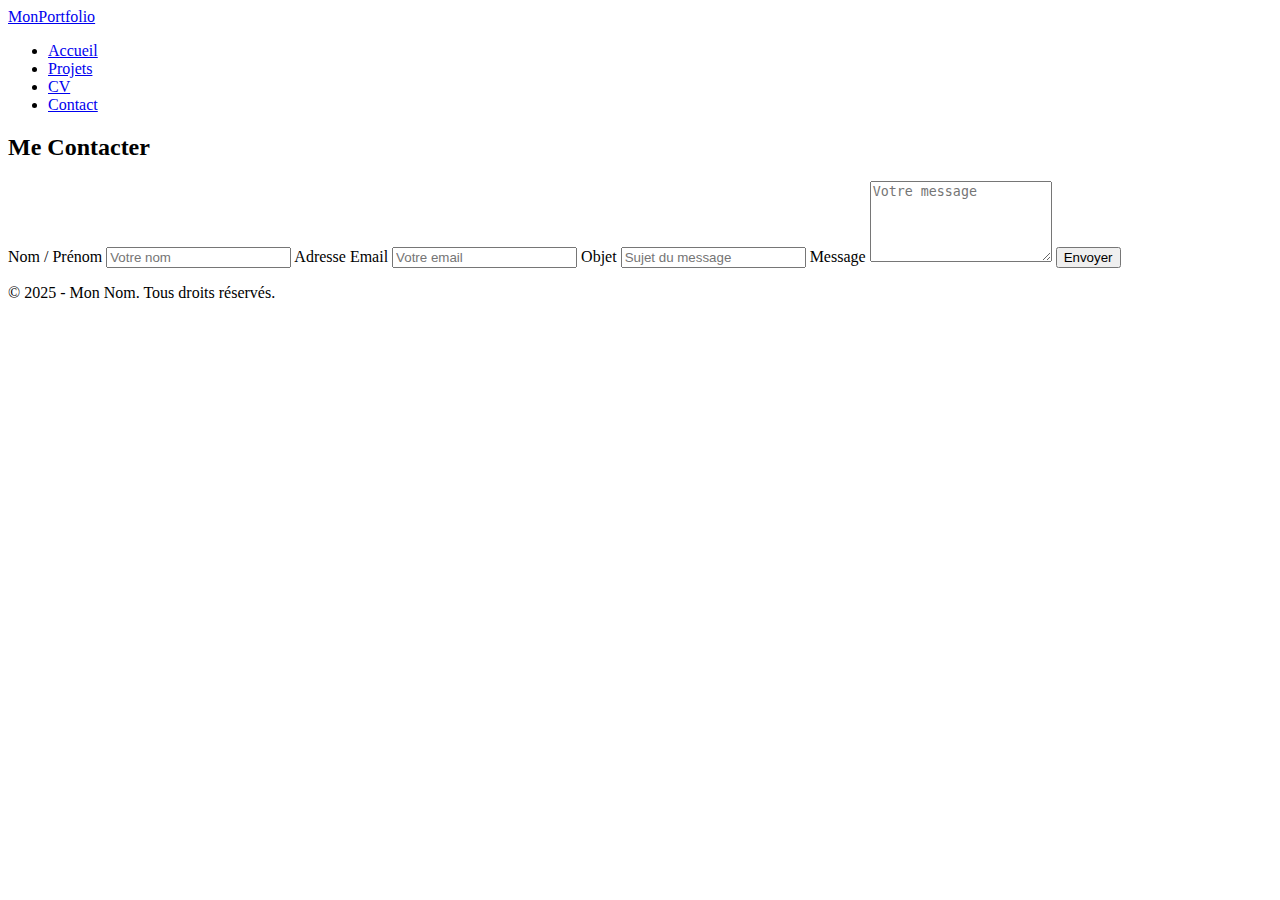
==== contact.html @ 8c7aaa2c "Create contact.html" ====
<!DOCTYPE html>
<html lang="fr">
<head>
  <meta charset="UTF-8" />
  <title>Portfolio - Contact</title>
  <link rel="stylesheet" href="style.css" />
  <script src="script.js" defer></script>
</head>
<body>

  <header>
    <nav class="navbar">
      <a href="index.html" class="logo">MonPortfolio</a>
      <ul class="nav-links">
        <li><a href="index.html">Accueil</a></li>
        <li><a href="projects.html">Projets</a></li>
        <li><a href="cv.html">CV</a></li>
        <li><a href="contact.html" class="active">Contact</a></li>
      </ul>
    </nav>
  </header>

  <section class="page-section">
    <h2>Me Contacter</h2>
    <form class="contact-form" action="#" method="post">
      <label for="name">Nom / Prénom</label>
      <input type="text" id="name" name="name" placeholder="Votre nom" required>

      <label for="email">Adresse Email</label>
      <input type="email" id="email" name="email" placeholder="Votre email" required>

      <label for="subject">Objet</label>
      <input type="text" id="subject" name="subject" placeholder="Sujet du message" required>

      <label for="message">Message</label>
      <textarea id="message" name="message" rows="5" placeholder="Votre message" required></textarea>

      <button type="submit" class="btn">Envoyer</button>
    </form>
  </section>

  <footer>
    <p>© 2025 - Mon Nom. Tous droits réservés.</p>
  </footer>

</body>
</html>
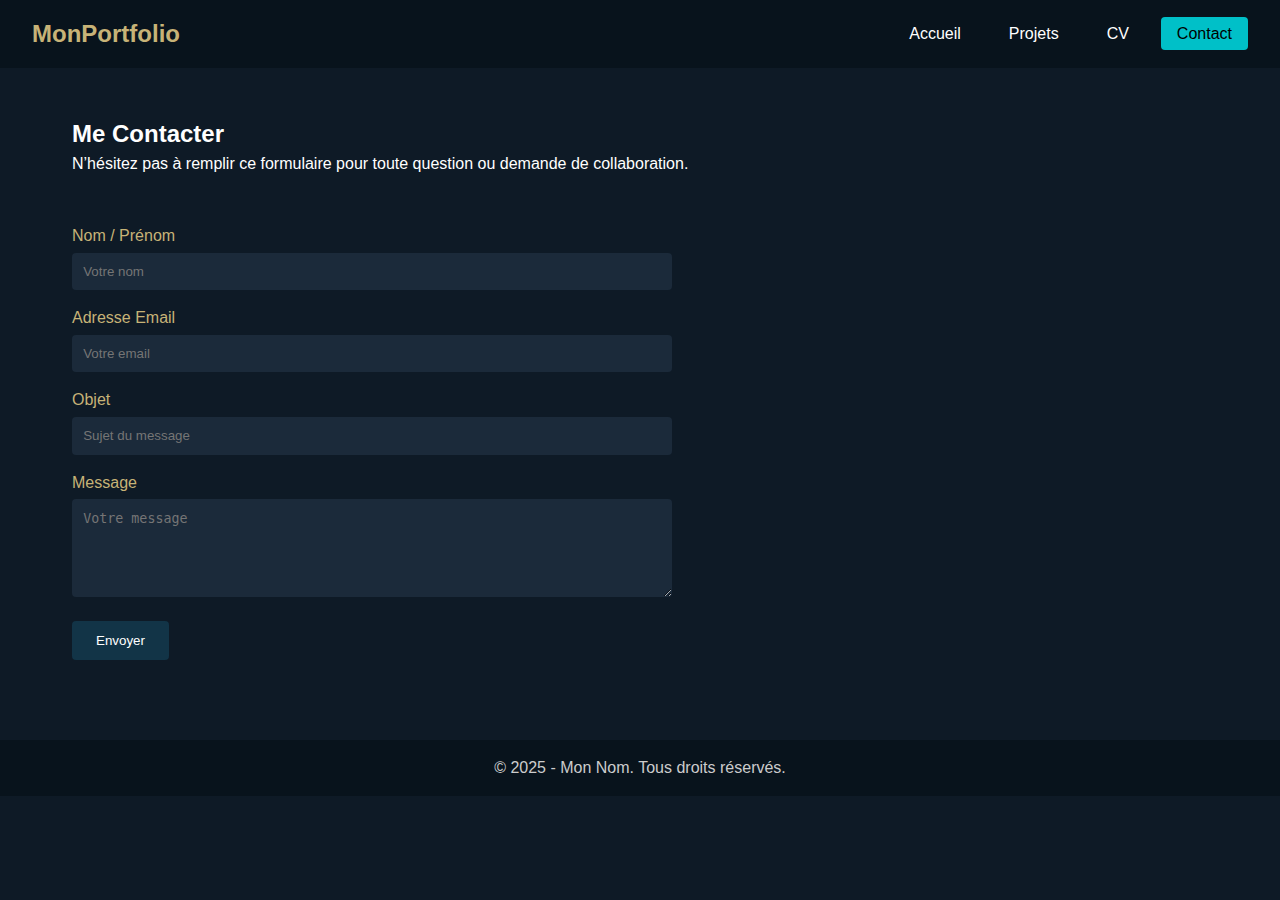
==== commit a087ae4f: "Update contact.html" ====
--- a/contact.html
+++ b/contact.html
@@ -22,6 +22,8 @@
 
   <section class="page-section">
     <h2>Me Contacter</h2>
+    <p>N’hésitez pas à remplir ce formulaire pour toute question ou demande de collaboration.</p>
+
     <form class="contact-form" action="#" method="post">
       <label for="name">Nom / Prénom</label>
       <input type="text" id="name" name="name" placeholder="Votre nom" required>
--- a/style.css
+++ b/style.css
@@ -0,0 +1,212 @@
+/* Couleurs principales inspirées par LoL */
+:root {
+  --dark-bg: #0E1A26;       /* Bleu nuit / sombre */
+  --gold-color: #C7B377;    /* Doré discret */
+  --accent-color: #00C0C8;  /* Bleu-vert */
+  --text-color: #ffffff;    /* Texte clair */
+  --secondary-text: #cccccc; 
+  --btn-bg: #123447;        /* Fond bouton sombre */
+  --btn-hover-bg: #165772;  /* Survol bouton */
+}
+
+/* RESET SIMPLE */
+* {
+  margin: 0;
+  padding: 0;
+  box-sizing: border-box;
+}
+
+body {
+  background-color: var(--dark-bg);
+  color: var(--text-color);
+  font-family: "Segoe UI", Tahoma, Geneva, Verdana, sans-serif;
+  line-height: 1.5;
+}
+
+/* NAVBAR */
+.navbar {
+  display: flex;
+  justify-content: space-between;
+  align-items: center;
+  background-color: #08131c;
+  padding: 1rem 2rem;
+}
+
+.navbar .logo {
+  color: var(--gold-color);
+  font-size: 1.5rem;
+  text-decoration: none;
+  font-weight: bold;
+}
+
+.nav-links {
+  list-style: none;
+  display: flex;
+  gap: 1rem;
+}
+
+.nav-links li {
+  display: inline-block;
+}
+
+.nav-links a {
+  color: var(--text-color);
+  text-decoration: none;
+  padding: 0.5rem 1rem;
+  transition: background 0.3s;
+}
+
+.nav-links a.active,
+.nav-links a:hover {
+  background-color: var(--accent-color);
+  color: #000000;
+  border-radius: 4px;
+}
+
+/* HERO */
+.hero {
+  min-height: 70vh;
+  background: linear-gradient(
+    rgba(14, 26, 38, 0.7),
+    rgba(14, 26, 38, 0.7)
+  ), url('https://images.unsplash.com/photo-1600376070644-c06be0fae2f0?ixlib=rb-4.0.3&auto=format&fit=crop&w=1950&q=80');
+  background-size: cover;
+  background-position: center;
+  display: flex;
+  align-items: center;
+  justify-content: center;
+  text-align: center;
+}
+
+.hero-text {
+  max-width: 600px;
+}
+
+.hero h1 {
+  font-size: 2.5rem;
+  margin-bottom: 1rem;
+}
+
+.hero p {
+  margin-bottom: 1.5rem;
+  color: var(--secondary-text);
+}
+
+.btn {
+  display: inline-block;
+  background-color: var(--btn-bg);
+  color: var(--text-color);
+  padding: 0.75rem 1.5rem;
+  border: none;
+  border-radius: 4px;
+  cursor: pointer;
+  text-decoration: none;
+  transition: background 0.3s;
+}
+
+.btn:hover {
+  background-color: var(--btn-hover-bg);
+}
+
+/* SECTION PAGE */
+.page-section {
+  padding: 3rem 2rem;
+  max-width: 1200px;
+  margin: 0 auto;
+}
+
+/* PROJETS */
+.projects-grid {
+  display: grid;
+  grid-template-columns: repeat(auto-fit, minmax(250px, 1fr));
+  gap: 2rem;
+  margin-top: 2rem;
+}
+
+.project-card {
+  background-color: #10202f;
+  padding: 1.5rem;
+  border-radius: 8px;
+  transition: transform 0.3s;
+}
+
+.project-card:hover {
+  transform: scale(1.02);
+}
+
+.project-card h3 {
+  margin-bottom: 0.5rem;
+  color: var(--gold-color);
+}
+
+.project-card p {
+  color: var(--secondary-text);
+  margin-bottom: 1rem;
+}
+
+/* CV */
+.cv-container {
+  display: grid;
+  grid-template-columns: 1fr 1fr;
+  gap: 2rem;
+  margin-top: 2rem;
+}
+
+.cv-block {
+  background-color: #10202f;
+  padding: 1.5rem;
+  border-radius: 8px;
+}
+
+.cv-block h3 {
+  margin-bottom: 1rem;
+  color: var(--gold-color);
+}
+
+.cv-block ul {
+  list-style: none;
+  padding: 0;
+}
+
+.cv-block li {
+  margin-bottom: 0.5rem;
+}
+
+/* CONTACT */
+.contact-form {
+  display: flex;
+  flex-direction: column;
+  max-width: 600px;
+  margin-top: 2rem;
+}
+
+.contact-form label {
+  margin-top: 1rem;
+  margin-bottom: 0.3rem;
+  color: var(--gold-color);
+}
+
+.contact-form input[type="text"],
+.contact-form input[type="email"],
+.contact-form textarea {
+  padding: 0.7rem;
+  border-radius: 4px;
+  border: none;
+  outline: none;
+  background-color: #1b2a3a;
+  color: var(--text-color);
+}
+
+.contact-form button[type="submit"] {
+  align-self: flex-start;
+  margin-top: 1.5rem;
+}
+
+/* FOOTER */
+footer {
+  text-align: center;
+  padding: 1rem;
+  background-color: #08131c;
+  color: var(--secondary-text);
+  margin-top: 2rem;
+}
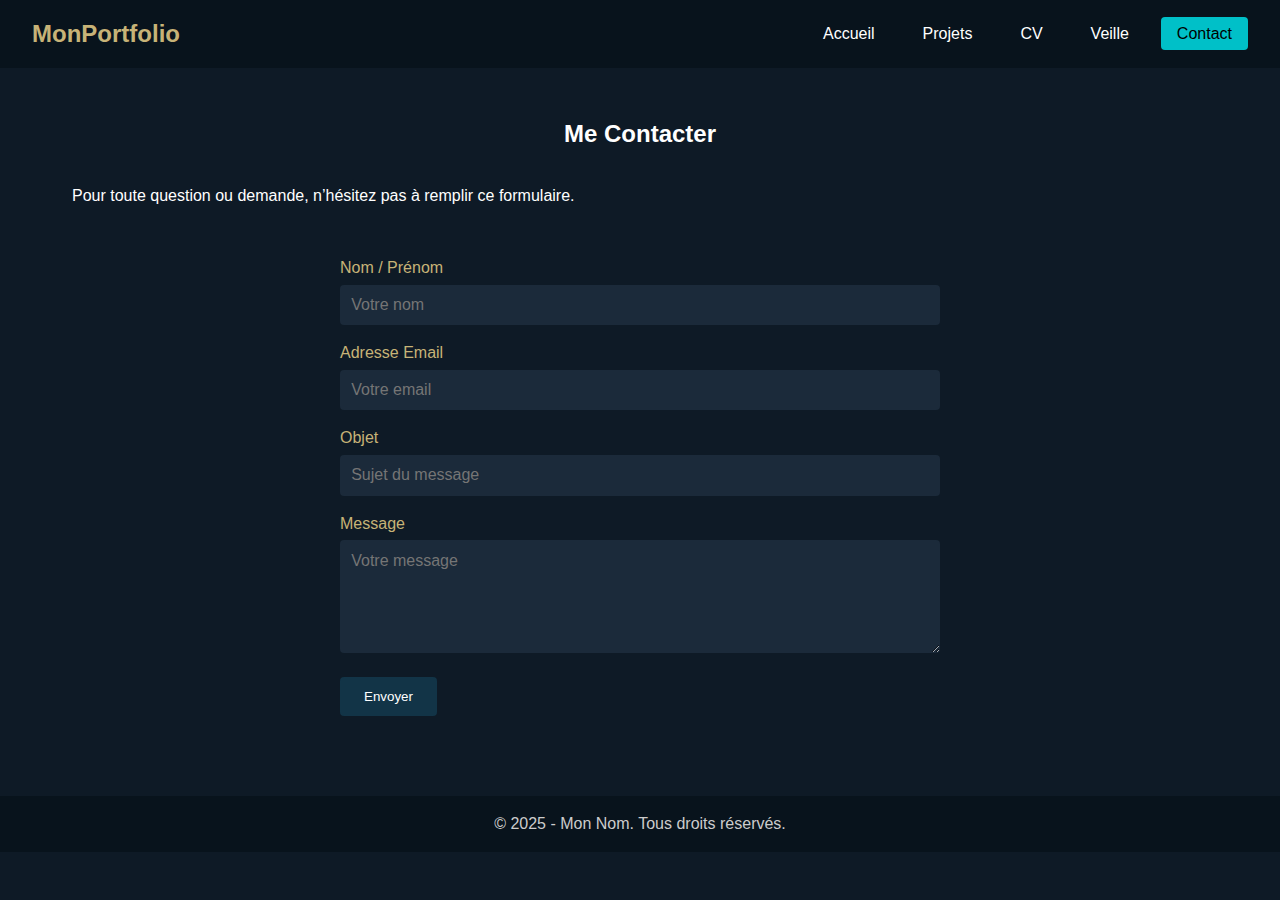
==== commit 8a126023: "Update contact.html" ====
--- a/contact.html
+++ b/contact.html
@@ -4,9 +4,10 @@
   <meta charset="UTF-8" />
   <title>Portfolio - Contact</title>
   <link rel="stylesheet" href="style.css" />
+  <script src="data.js" defer></script>
   <script src="script.js" defer></script>
 </head>
-<body>
+<body class="pro-theme">
 
   <header>
     <nav class="navbar">
@@ -15,6 +16,7 @@
         <li><a href="index.html">Accueil</a></li>
         <li><a href="projects.html">Projets</a></li>
         <li><a href="cv.html">CV</a></li>
+        <li><a href="veille.html">Veille</a></li>
         <li><a href="contact.html" class="active">Contact</a></li>
       </ul>
     </nav>
@@ -22,7 +24,7 @@
 
   <section class="page-section">
     <h2>Me Contacter</h2>
-    <p>N’hésitez pas à remplir ce formulaire pour toute question ou demande de collaboration.</p>
+    <p>Pour toute question ou demande, n’hésitez pas à remplir ce formulaire.</p>
 
     <form class="contact-form" action="#" method="post">
       <label for="name">Nom / Prénom</label>
--- a/style.css
+++ b/style.css
@@ -1,12 +1,12 @@
-/* Couleurs principales inspirées par LoL */
+/* COULEURS PRINCIPALES */
 :root {
   --dark-bg: #0E1A26;       /* Bleu nuit / sombre */
   --gold-color: #C7B377;    /* Doré discret */
-  --accent-color: #00C0C8;  /* Bleu-vert */
+  --accent-color: #00C0C8;  /* Bleu-vert LoL */
   --text-color: #ffffff;    /* Texte clair */
-  --secondary-text: #cccccc; 
-  --btn-bg: #123447;        /* Fond bouton sombre */
-  --btn-hover-bg: #165772;  /* Survol bouton */
+  --secondary-text: #cccccc;
+  --btn-bg: #123447;
+  --btn-hover-bg: #165772;
 }
 
 /* RESET SIMPLE */
@@ -14,12 +14,13 @@
   margin: 0;
   padding: 0;
   box-sizing: border-box;
-}
-
+  font-family: "Segoe UI", Tahoma, Geneva, Verdana, sans-serif;
+}
+
+/* BODY */
 body {
   background-color: var(--dark-bg);
   color: var(--text-color);
-  font-family: "Segoe UI", Tahoma, Geneva, Verdana, sans-serif;
   line-height: 1.5;
 }
 
@@ -32,7 +33,7 @@
   padding: 1rem 2rem;
 }
 
-.navbar .logo {
+.logo {
   color: var(--gold-color);
   font-size: 1.5rem;
   text-decoration: none;
@@ -53,33 +54,31 @@
   color: var(--text-color);
   text-decoration: none;
   padding: 0.5rem 1rem;
-  transition: background 0.3s;
+  transition: background 0.3s, color 0.3s;
+  border-radius: 4px;
 }
 
 .nav-links a.active,
 .nav-links a:hover {
   background-color: var(--accent-color);
-  color: #000000;
-  border-radius: 4px;
+  color: #000;
 }
 
 /* HERO */
 .hero {
   min-height: 70vh;
   background: linear-gradient(
-    rgba(14, 26, 38, 0.7),
-    rgba(14, 26, 38, 0.7)
-  ), url('https://images.unsplash.com/photo-1600376070644-c06be0fae2f0?ixlib=rb-4.0.3&auto=format&fit=crop&w=1950&q=80');
+      rgba(14, 26, 38, 0.7),
+      rgba(14, 26, 38, 0.7)
+    ),
+    url('https://images.unsplash.com/photo-1600376070644-c06be0fae2f0?ixlib=rb-4.0.3&auto=format&fit=crop&w=1950&q=80');
   background-size: cover;
   background-position: center;
   display: flex;
   align-items: center;
   justify-content: center;
   text-align: center;
-}
-
-.hero-text {
-  max-width: 600px;
+  padding: 2rem;
 }
 
 .hero h1 {
@@ -88,8 +87,8 @@
 }
 
 .hero p {
+  color: var(--secondary-text);
   margin-bottom: 1.5rem;
-  color: var(--secondary-text);
 }
 
 .btn {
@@ -108,11 +107,92 @@
   background-color: var(--btn-hover-bg);
 }
 
-/* SECTION PAGE */
+/* SECTIONS GÉNÉRALES */
 .page-section {
   padding: 3rem 2rem;
   max-width: 1200px;
   margin: 0 auto;
+}
+
+.page-section h2 {
+  text-align: center;
+  margin-bottom: 2rem;
+}
+
+/* ABOUT SECTION */
+.about-section .about-content {
+  display: flex;
+  flex-wrap: wrap;
+  align-items: center;
+  gap: 2rem;
+}
+
+.profile-pic {
+  border-radius: 50%;
+  width: 200px;
+  height: 200px;
+  object-fit: cover;
+}
+
+.about-text {
+  flex: 1;
+  min-width: 300px;
+}
+
+.about-text p {
+  margin-bottom: 1rem;
+}
+
+/* FEATURED PROJECTS */
+.featured-grid {
+  display: grid;
+  grid-template-columns: repeat(auto-fit, minmax(300px, 1fr));
+  gap: 2rem;
+}
+
+.featured-card {
+  background-color: #10202f;
+  padding: 1.5rem;
+  border-radius: 8px;
+  transition: transform 0.3s;
+}
+
+.featured-card:hover {
+  transform: scale(1.02);
+}
+
+.featured-card img {
+  max-width: 100%;
+  border-radius: 6px;
+  margin-bottom: 1rem;
+}
+
+.featured-card h3 {
+  color: var(--gold-color);
+  margin-bottom: 0.5rem;
+}
+
+.featured-card p {
+  color: var(--secondary-text);
+  margin-bottom: 1rem;
+}
+
+/* CALL TO ACTION */
+.call-to-action {
+  text-align: center;
+  background-color: #08131c;
+  padding: 2rem;
+  border-radius: 8px;
+  margin-top: 2rem;
+}
+
+.call-to-action h2 {
+  margin-bottom: 1rem;
+}
+
+.call-to-action p {
+  color: var(--secondary-text);
+  margin-bottom: 1.5rem;
 }
 
 /* PROJETS */
@@ -144,6 +224,12 @@
   margin-bottom: 1rem;
 }
 
+.project-card ul {
+  margin-bottom: 1rem;
+  list-style: none;
+  padding-left: 0;
+}
+
 /* CV */
 .cv-container {
   display: grid;
@@ -178,6 +264,7 @@
   flex-direction: column;
   max-width: 600px;
   margin-top: 2rem;
+  margin: 2rem auto 0;
 }
 
 .contact-form label {
@@ -195,6 +282,7 @@
   outline: none;
   background-color: #1b2a3a;
   color: var(--text-color);
+  font-size: 1rem;
 }
 
 .contact-form button[type="submit"] {
@@ -210,3 +298,15 @@
   color: var(--secondary-text);
   margin-top: 2rem;
 }
+
+/* RESPONSIVE EXEMPLE */
+@media (max-width: 768px) {
+  .cv-container {
+    grid-template-columns: 1fr;
+  }
+
+  .about-content {
+    flex-direction: column;
+    text-align: center;
+  }
+}
